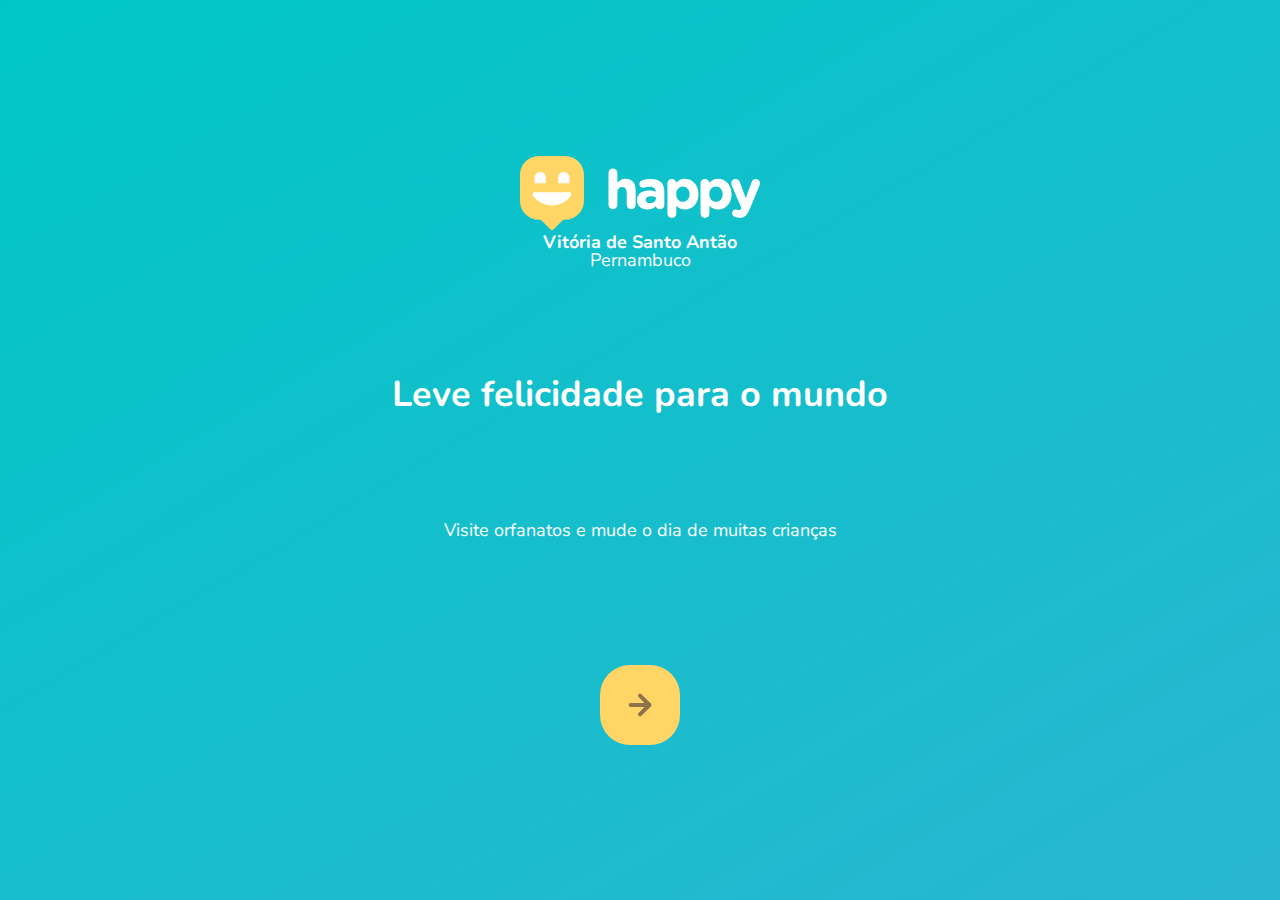
==== index.html @ 0098929f "Arquivos iniciais pré-configurados" ====
<!DOCTYPE html>
<html lang="pt-br">
  <head>
    <meta charset="UTF-8" />
    <meta name="viewport" content="width=device-width, initial-scale=1.0" />
    <title>Happy</title>

    <link rel="icon" href="./public/images/logo-icon.png" />

    <link rel="stylesheet" href="./public/css/main.css" />
    <link rel="stylesheet" href="./public/css/animations.css" />
    <link rel="stylesheet" href="./public/css/page-landing.css" />

    <link href="https://fonts.googleapis.com/css2?family=Nunito:wght@400;600;800&display=swap" rel="stylesheet">

  </head>

  <body>
    <div id="page-landing">
      <div id="container">
        <header>
          <img 
          class="animate-up"
          id="logo" src="./public/images/logo.svg" 
          alt="Logomarca de Happy" />

          <div class="location animate-up">
            <strong>Vitória de Santo Antão</strong>
            <p>Pernambuco</p>
          </div>
        </header>

        <main>
          <h1 class="animate-up">Leve felicidade para o mundo</h1>

          <section class="visit">
            <p class="animate-up">Visite orfanatos e mude o dia de muitas crianças</p>

            <a href="#" title="Visite orfanatos" class="animate-up">
              <img src="./public/images/arrow.svg" alt="Ir para o mapa" />
            </a>
          </section>
        </main>
      </div>
    </div>
  </body>
</html>
---- public/css/main.css ----
* {
    margin: 0;
    padding: 0;
}

body {
    height: 100vh;
    color: white;
}

:root {
    font-size: 62.5%;
}

body, input, button, textarea {
    font: 400 1.8rem/1 'Nunito', sans-serif;
}

#logo {
    animation-delay: 50ms;
}

#location {
    animation-delay: 100ms;
}

main h1 {
    animation-delay: 150ms;
}

.visit p {
    animation-delay: 200ms;
}

.visit a {
    animation-delay: 250ms;
}
---- public/css/animations.css ----
/* Animações */
@keyframes up {
    from {
        opacity: 0;
        transform: translateY(16px);
    }

    to {
        opacity: 1;
        transform: translateY(0);
    }
}

.animate-up {
    animation-name: up;
    animation-duration: 300ms;
    animation-fill-mode: backwards;
}
---- public/css/page-landing.css ----
#page-landing {
    background: linear-gradient(329.54deg, #29b6d1 0%, #00c7c7 100%) no-repeat;
    text-align: center;
    min-height: 100vh;
    display: flex;
}

#container {
    margin: auto;
    width: 90%;
}

.location, h1, .visit p {
    height: 16vh;
}

.visit a {
    width: 8rem;
    height: 8rem;
    background: #ffd666;
    border: none;
    border-radius: 3rem;
    display: flex;
    align-items: center;
    justify-content: center;
    margin: auto;
    transition: background 200ms;
}

.visit a:hover {
    background: #96feff;
}
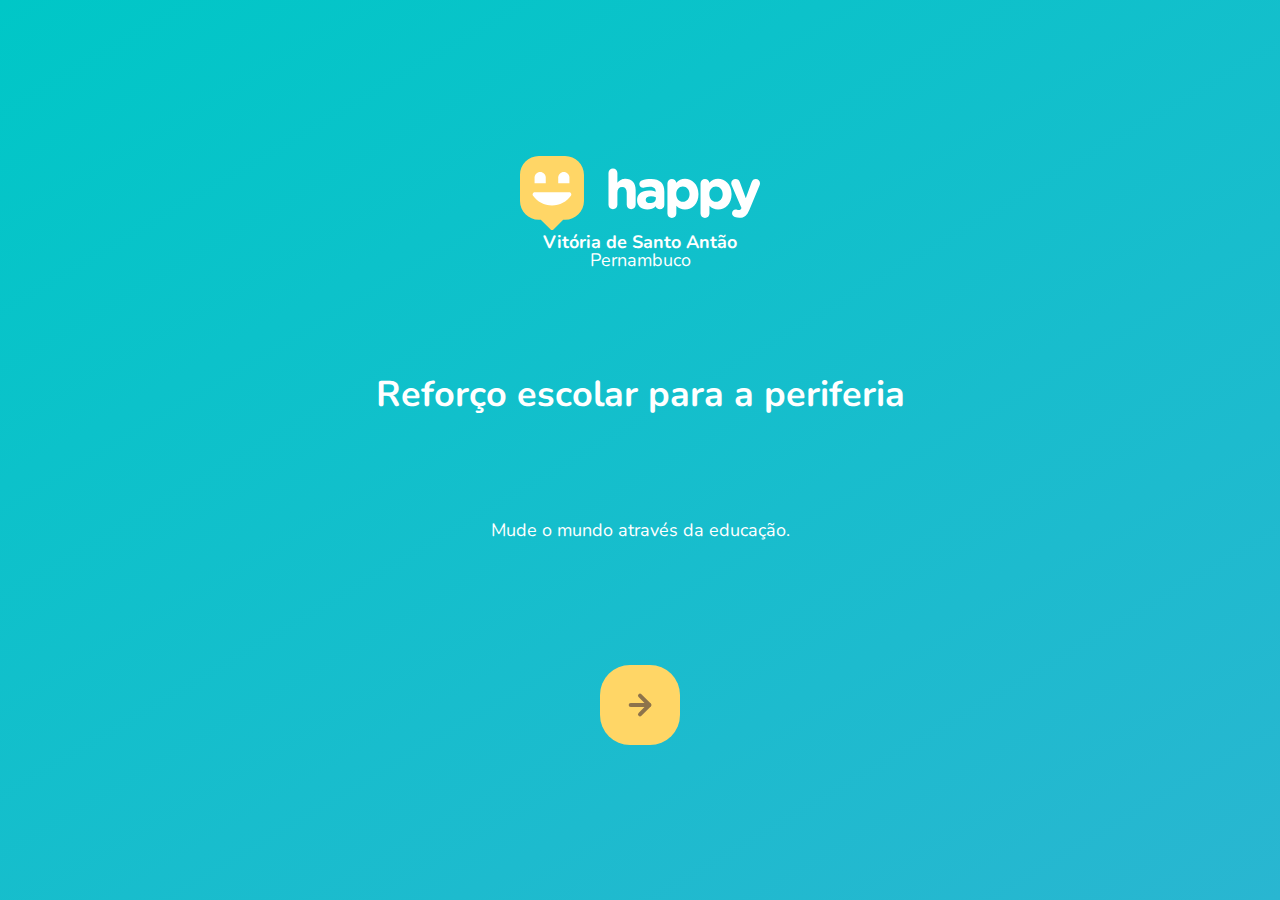
==== commit e97530fe: "Mudança do conceito do projeto" ====
--- a/index.html
+++ b/index.html
@@ -31,12 +31,12 @@
         </header>
 
         <main>
-          <h1 class="animate-up">Leve felicidade para o mundo</h1>
+          <h1 class="animate-up">Reforço escolar para a periferia</h1>
 
           <section class="visit">
-            <p class="animate-up">Visite orfanatos e mude o dia de muitas crianças</p>
+            <p class="animate-up">Mude o mundo através da educação.</p>
 
-            <a href="#" title="Visite orfanatos" class="animate-up">
+            <a href="houses.html" title="Seja um voluntário" class="animate-up">
               <img src="./public/images/arrow.svg" alt="Ir para o mapa" />
             </a>
           </section>
